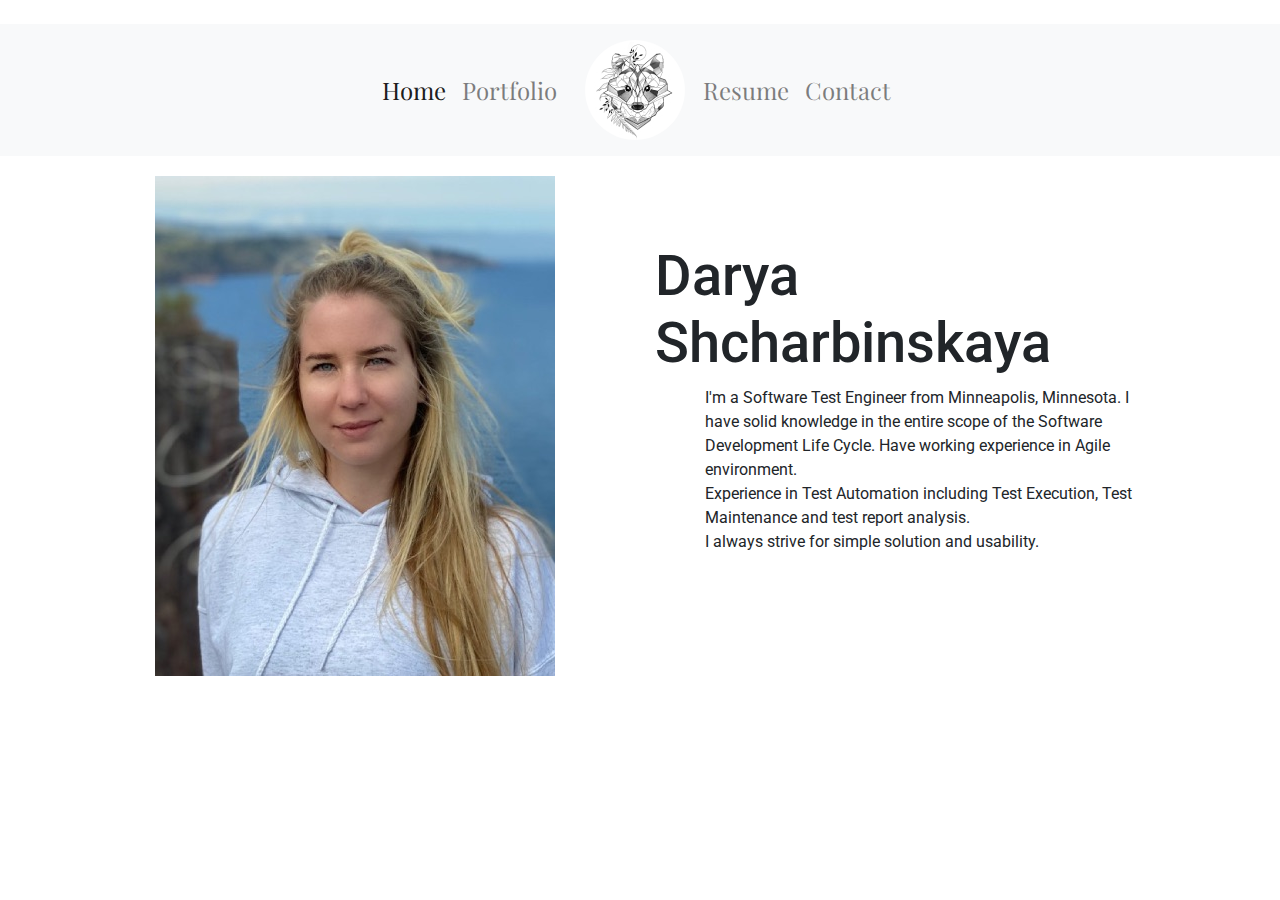
==== index.html @ 97c203de "Add files via upload" ====
<!DOCTYPE html>
<html lang="en">
<head>
  <meta charset="utf-8">
  <meta name="viewport" content="width=device-width,initial-scale=1.0">
  <title>My Website</title>
  <!-- Bootstrap Stylesheet-->
  <link rel="stylesheet"
  href="https://maxcdn.bootstrapcdn.com/bootstrap/4.1.3/css/bootstrap.min.css">
  <link rel="stylesheet"
  href="https://cdnjs.cloudflare.com/ajax/libs/font-awesome/4.7.0/css/font-awesome.min.css">
  <link rel="stylesheet" type="text/css" href="style.css">
</head>﻿
<body>
  <header>
  </header>
  <nav class="navbar navbar-expand-sm navbar-light bg-light">
    <div class="navbar-collapse collapse w-100 dual-collapse2 order-1 order-md-0">
        <ul class="navbar-nav ml-auto text-center">
            <li class="nav-item active"><a class="nav-link" href="index.html">Home</a></li>
            <li class="nav-item"><a class="nav-link" href="#">Portfolio</a></li>
        </ul>
    </div>
    <div class="mx-auto my-2 order-0 order-md-1 position-relative">
        <a class="mx-auto" href="#">
            <img src="images/logo.jpg" alt="" height="" width=""class="rounded-circle">
        </a>
        <button class="navbar-toggler" type="button" data-toggle="collapse" data-target=".dual-collapse2">
            <span class="navbar-toggler-icon"></span>
        </button>
    </div>
    <div class="navbar-collapse collapse w-100 dual-collapse2 order-2 order-md-2">
        <ul class="navbar-nav mr-auto text-center">
            <li class="nav-item"><a class="nav-link" href="resume.html">Resume</a></li>
            <li class="nav-item"><a class="nav-link" href="contact.html">Contact</a></li>
        </ul>
    </div>
  </nav>
  <main>
    <div class="container">
      <div class="row">
        <div class="col">
          <img src="images/dasha.jpg" alt="" height="500" width="400" class="img-fluid my-photo">
        </div>
        <div class="col">
          <h2><br>Darya<br>Shcharbinskaya</h2>
          <blockquote>
            I'm a Software Test Engineer from Minneapolis, Minnesota.
            I have solid knowledge in the entire scope of the Software
            Development Life Cycle. Have working experience in Agile environment. <br>
            Experience in Test Automation including Test Execution,
            Test Maintenance and test report analysis.<br>
            I always strive for simple solution and usability.
          </blockquote>
        </div>
      </div>
    </div>
  </main>
  <footer>
  </footer>
  <!--jQuery, Popper, and Bootstrap Javascript files-->
  <script src="https://ajax.googleapis.com/ajax/libs/jquery/3.3.1/jquery.min.js"></script>
  <script src="https://cdnjs.cloudflare.com/ajax/libs/popper.js/1.14.3/umd/popper.min.js"></script>
  <script src="https://maxcdn.bootstrapcdn.com/bootstrap/4.1.3/js/bootstrap.min.js"></script>
</body>
</html>
---- style.css ----
@import url('https://fonts.googleapis.com/css2?family=Playfair+Display&display=swap');
@import url('https://fonts.googleapis.com/css2?family=Roboto&display=swap');

body{
  background-color: #FFFFFF;
  font-family: 'Roboto', sans-serif;
}
/* Navigation Bar */
nav ul{
  list-style-type: none;
  text-align: right;
  padding-right: 20px;
}
nav li{
  display: inline;
  font-size: 1.5em;
  font-family: 'Playfair Display', serif;
}
nav a{
  text-decoration: none;
  padding-right: 10px;
}
main {
  max-width: 1400px;
}
h1 {
  text-align: center;
  padding-top: 20px;
}
h2 {
  font-size: 3.5em;
}
h3 {
  font-size: 2.5em;
  text-align: center;
}
blockquote {
  padding-left: 50px;
  max-width: 500px;
}
footer {
  text-align: center;
}
.my-photo {
  margin: 0 auto;
  display: block;
}
i.fa{
  color: #8FBAFF;
}
div.col{
  padding-top: 20px;
}
#map {
  height: 300px;
  width: 80%;
}

/* CSS for Tablets */
@media only screen and (max-width: 1024px){
  h1{
    font-size: 2em;
  }
  .column-left, .column-right {
    width: 100%;
  }
}

/* CSS for Smartphones */
@media only screen and (max-width: 768px){
  h1{
    font-size: 1.5em;
  }
  .column-left, .column-right {
    width: 100%;
  }
}
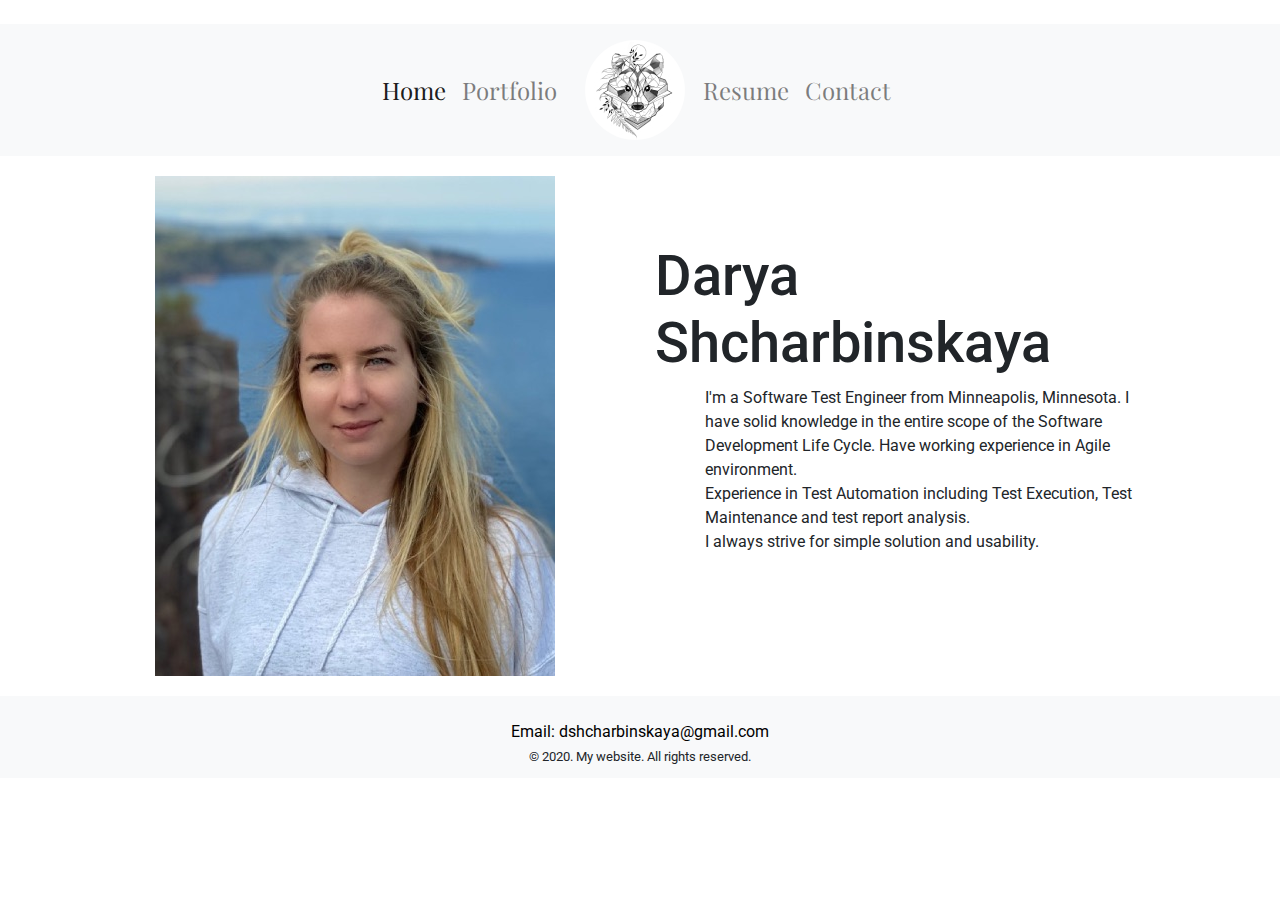
==== commit 50980da0: "Add files via upload" ====
--- a/index.html
+++ b/index.html
@@ -19,11 +19,11 @@
     <div class="navbar-collapse collapse w-100 dual-collapse2 order-1 order-md-0">
         <ul class="navbar-nav ml-auto text-center">
             <li class="nav-item active"><a class="nav-link" href="index.html">Home</a></li>
-            <li class="nav-item"><a class="nav-link" href="#">Portfolio</a></li>
+            <li class="nav-item"><a class="nav-link" href="portfolio.html">Portfolio</a></li>
         </ul>
     </div>
     <div class="mx-auto my-2 order-0 order-md-1 position-relative">
-        <a class="mx-auto" href="#">
+        <a class="mx-auto" href="index.html">
             <img src="images/logo.jpg" alt="" height="" width=""class="rounded-circle">
         </a>
         <button class="navbar-toggler" type="button" data-toggle="collapse" data-target=".dual-collapse2">
@@ -58,6 +58,9 @@
     </div>
   </main>
   <footer>
+    <br>
+    <a href="mailto:dshcharbinskaya@gmail.com">Email: dshcharbinskaya@gmail.com</a><br>
+    <small>&copy; 2020. My website. All rights reserved.</small>
   </footer>
   <!--jQuery, Popper, and Bootstrap Javascript files-->
   <script src="https://ajax.googleapis.com/ajax/libs/jquery/3.3.1/jquery.min.js"></script>
--- a/style.css
+++ b/style.css
@@ -1,27 +1,28 @@
 @import url('https://fonts.googleapis.com/css2?family=Playfair+Display&display=swap');
 @import url('https://fonts.googleapis.com/css2?family=Roboto&display=swap');
 
-body{
+body {
   background-color: #FFFFFF;
   font-family: 'Roboto', sans-serif;
 }
 /* Navigation Bar */
-nav ul{
+nav ul {
   list-style-type: none;
   text-align: right;
   padding-right: 20px;
 }
-nav li{
+nav li {
   display: inline;
   font-size: 1.5em;
   font-family: 'Playfair Display', serif;
 }
-nav a{
+nav a {
   text-decoration: none;
   padding-right: 10px;
 }
 main {
   max-width: 1400px;
+  min-height: 500px;
 }
 h1 {
   text-align: center;
@@ -40,25 +41,40 @@
 }
 footer {
   text-align: center;
+  background-color: #F8F9FA;
+  margin-top: 20px;
+  padding-bottom: 10px;
+}
+footer a {
+  color: black;
+}
+footer a:hover {
+  color: #5DBCD2;
+}
+footer a:active {
+  color: #5DBCD2;
 }
 .my-photo {
   margin: 0 auto;
   display: block;
 }
-i.fa{
+i.fa {
   color: #8FBAFF;
 }
-div.col{
+div.col {
   padding-top: 20px;
 }
 #map {
   height: 300px;
   width: 80%;
 }
+#line {
+  border-bottom: solid 1px gray;
+}
 
 /* CSS for Tablets */
 @media only screen and (max-width: 1024px){
-  h1{
+  h1 {
     font-size: 2em;
   }
   .column-left, .column-right {
@@ -68,7 +84,7 @@
 
 /* CSS for Smartphones */
 @media only screen and (max-width: 768px){
-  h1{
+  h1 {
     font-size: 1.5em;
   }
   .column-left, .column-right {
